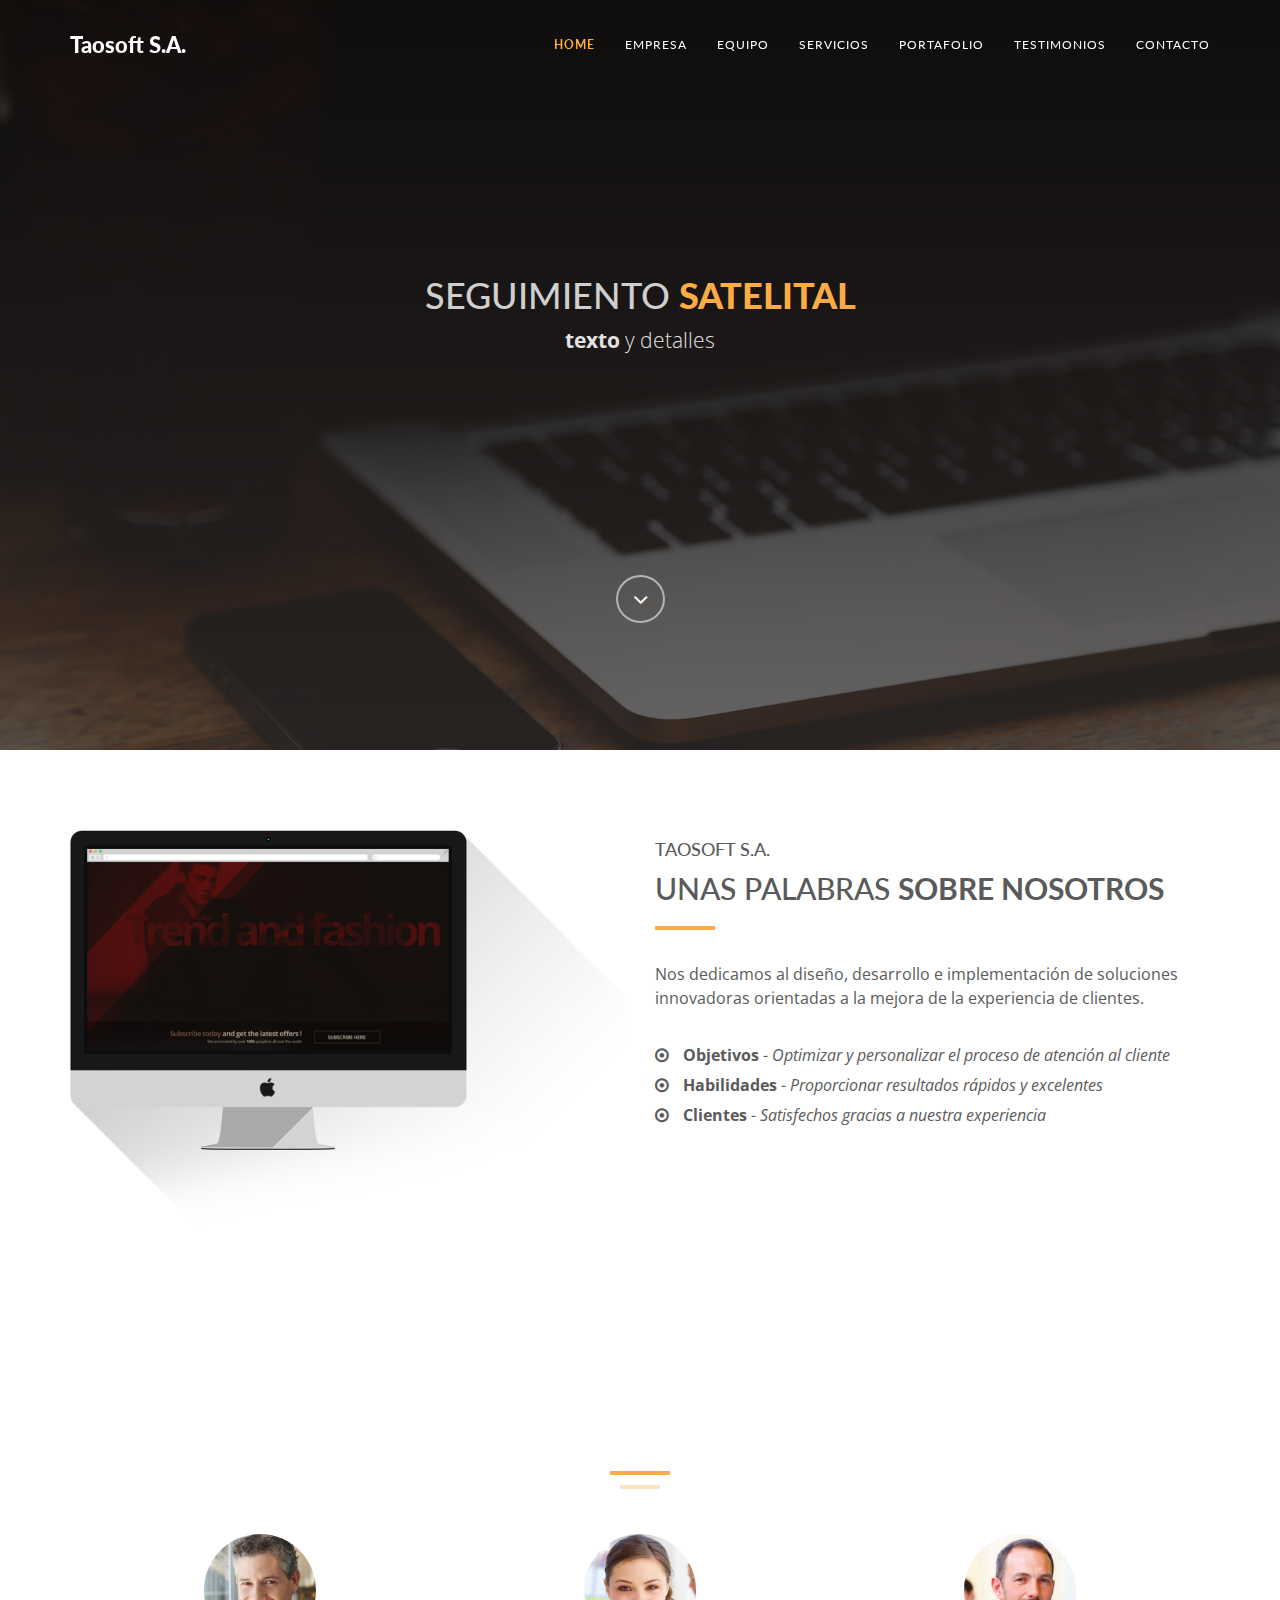
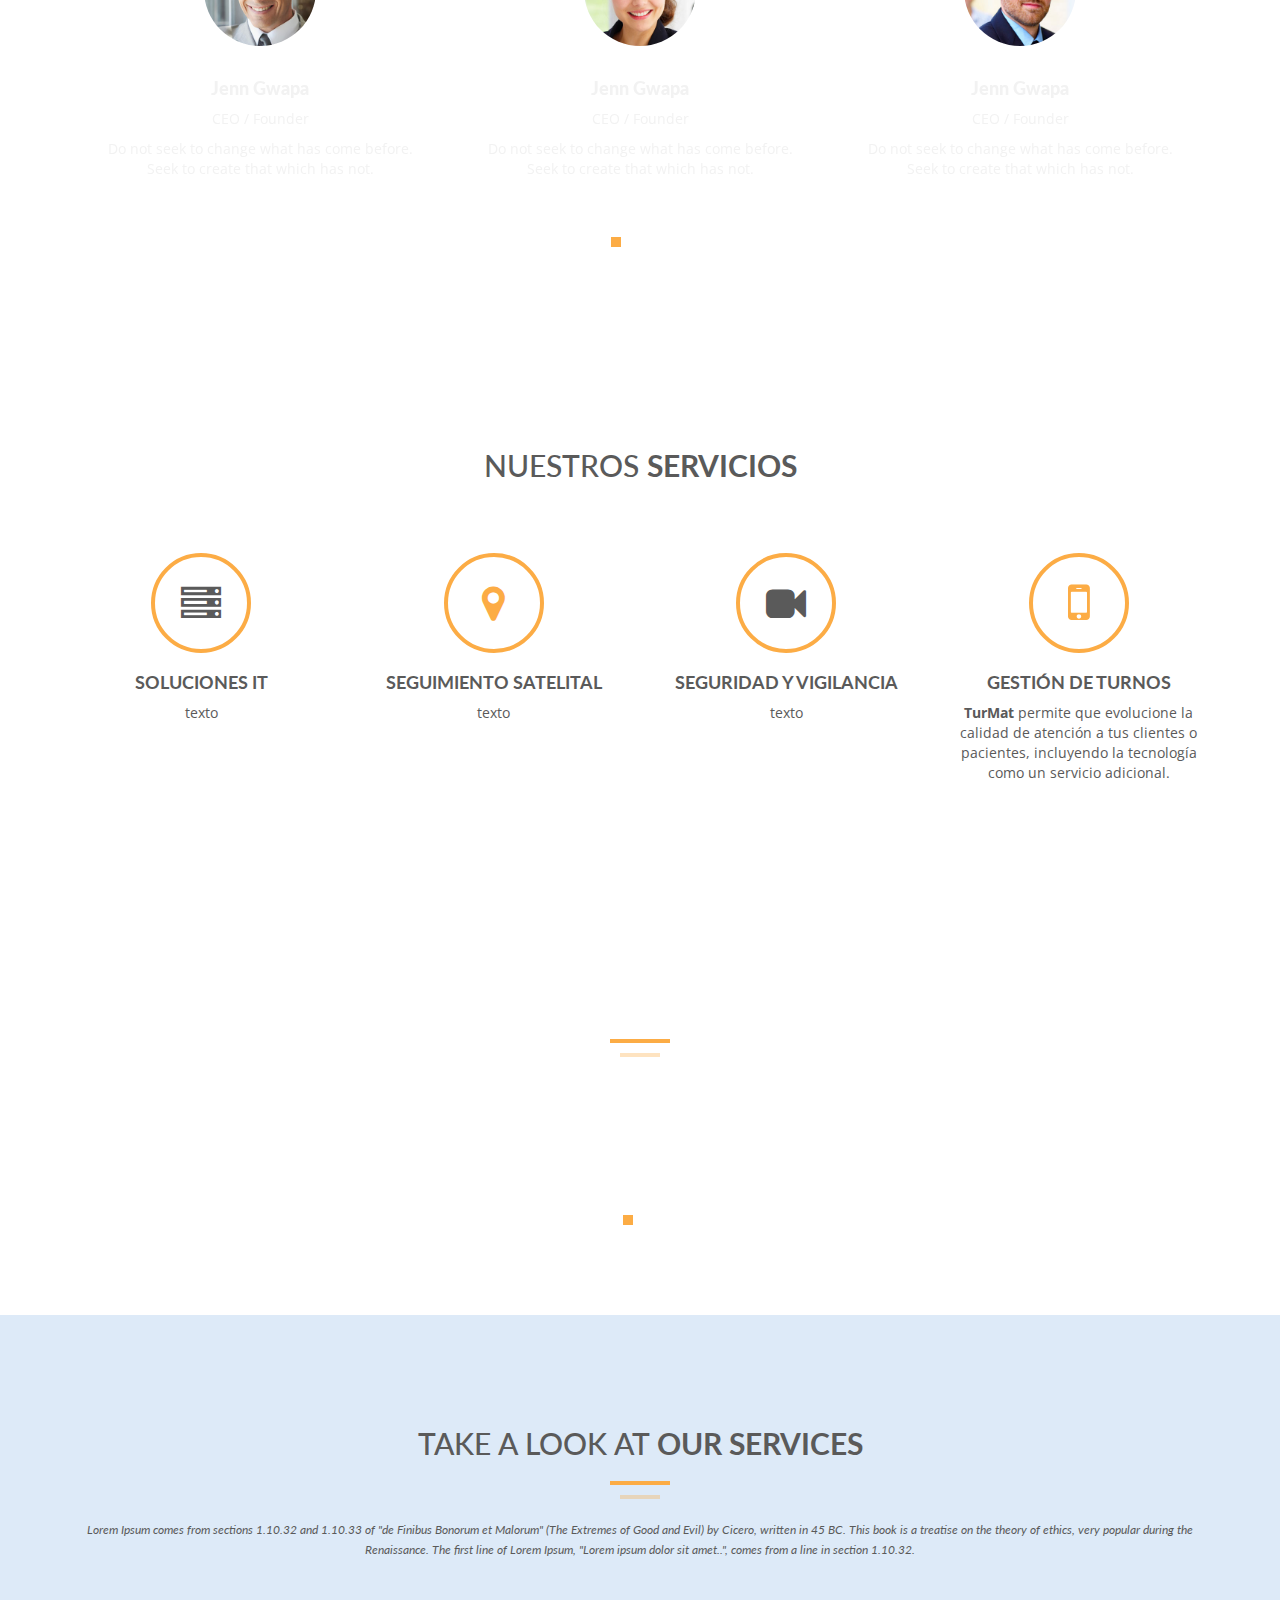
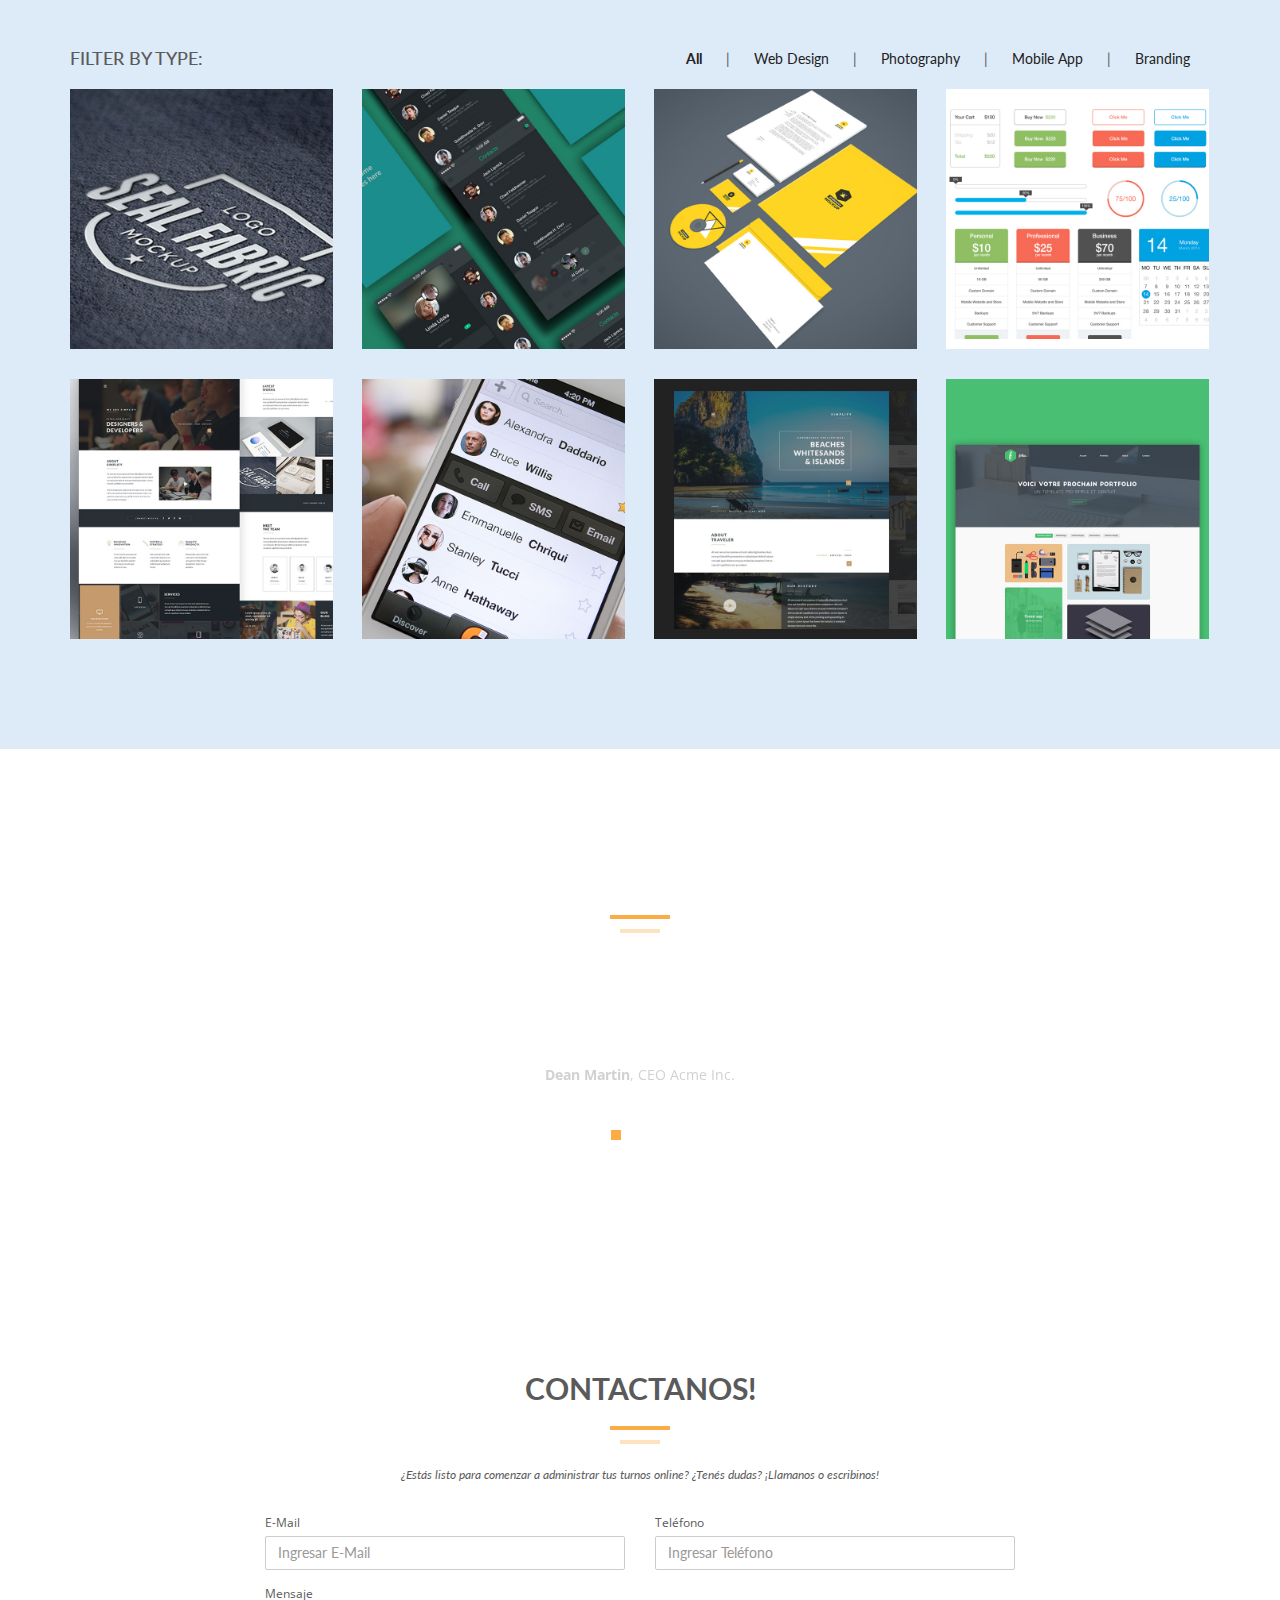
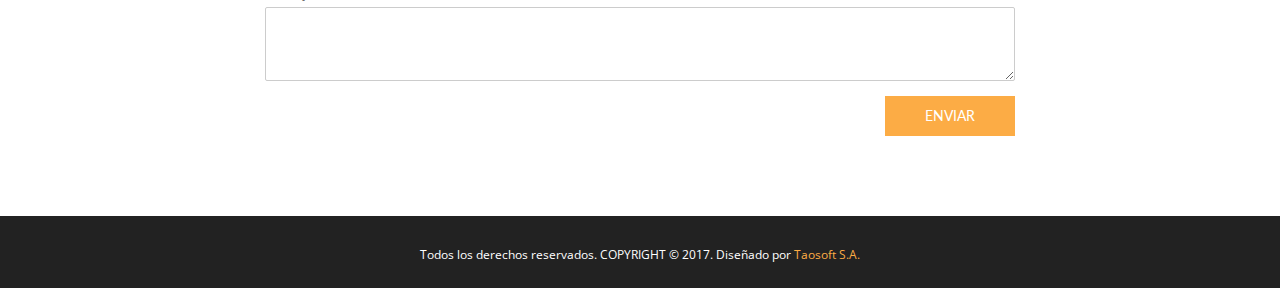
==== seguimiento-satelital/index.html @ 39e4cc6b "asignación de carpeta por página web" ====
<!DOCTYPE html>
<html lang="en">
  <head>
    <!-- Basic Page Needs
    ================================================== -->
    <meta charset="utf-8">
    <!--[if IE]><meta http-equiv="x-ua-compatible" content="IE=9" /><![endif]-->
    <meta name="viewport" content="width=device-width, initial-scale=1">
    <title>Taosoft S.A. - Informática para Pymes</title>
    <meta name="description" content="Spirit8 is a Digital agency one page template built based on bootstrap framework. This template is design by Robert Berki and coded by Jenn Pereira. It is simple, mobile responsive, perfect for portfolio and agency websites. Get this for free exclusively at ThemeForces.com">
    <meta name="keywords" content="bootstrap theme, portfolio template, digital agency, onepage, mobile responsive, spirit8, free website, free theme, themeforces themes, themeforces wordpress themes, themeforces bootstrap theme">
    <!--<meta name="author" content="ThemeForces.com">-->
    
    <!-- Favicons
    ================================================== -->
    <link rel="shortcut icon" href="img/taosoftLogo.ico" type="image/x-icon">
    <link rel="apple-touch-icon" href="img/apple-touch-icon.png">
    <link rel="apple-touch-icon" sizes="72x72" href="img/apple-touch-icon-72x72.png">
    <link rel="apple-touch-icon" sizes="114x114" href="img/apple-touch-icon-114x114.png">

    <!-- Bootstrap -->
    <link rel="stylesheet" type="text/css"  href="css/bootstrap.css">
    <link rel="stylesheet" type="text/css" href="fonts/font-awesome/css/font-awesome.css">

    <!-- Slider
    ================================================== -->
    <link href="css/owl.carousel.css" rel="stylesheet" media="screen">
    <link href="css/owl.theme.css" rel="stylesheet" media="screen">

    <!-- Stylesheet
    ================================================== -->
    <link rel="stylesheet" type="text/css"  href="css/style.css">
    <link rel="stylesheet" type="text/css" href="css/responsive.css">

    <link href='https://fonts.googleapis.com/css?family=Lato:100,300,400,700,900,100italic,300italic,400italic,700italic,900italic' rel='stylesheet' type='text/css'>
    <link href='https://fonts.googleapis.com/css?family=Open+Sans:300italic,400italic,600italic,700italic,800italic,700,300,600,800,400' rel='stylesheet' type='text/css'>

    <script type="text/javascript" src="js/modernizr.custom.js"></script>

    <!-- HTML5 shim and Respond.js for IE8 support of HTML5 elements and media queries -->
    <!-- WARNING: Respond.js doesn't work if you view the page via file:// -->
    <!--[if lt IE 9]>
      <script src="https://oss.maxcdn.com/html5shiv/3.7.2/html5shiv.min.js"></script>
      <script src="https://oss.maxcdn.com/respond/1.4.2/respond.min.js"></script>
    <![endif]-->
  </head>
  <body>
    <!-- Navigation
    ==========================================-->
    <nav id="tf-menu" class="navbar navbar-default navbar-fixed-top">
      <div class="container">
        <!-- Brand and toggle get grouped for better mobile display -->
        <div class="navbar-header">
          <button type="button" class="navbar-toggle collapsed" data-toggle="collapse" data-target="#bs-example-navbar-collapse-1">
            <span class="sr-only">Toggle navigation</span>
            <span class="icon-bar"></span>
            <span class="icon-bar"></span>
            <span class="icon-bar"></span>
          </button>
          <a class="navbar-brand" href="index.html">Taosoft S.A.</a>
        </div>

        <!-- Collect the nav links, forms, and other content for toggling -->
        <div class="collapse navbar-collapse" id="bs-example-navbar-collapse-1">
          <ul class="nav navbar-nav navbar-right">
            <li><a href="#tf-home" class="page-scroll">Home</a></li>
            <li><a href="#tf-about" class="page-scroll">Empresa</a></li>
            <li><a href="#tf-team" class="page-scroll">Equipo</a></li>
            <li><a href="#tf-services" class="page-scroll">Servicios</a></li>
            <li><a href="#tf-works" class="page-scroll">Portafolio</a></li>
            <li><a href="#tf-testimonials" class="page-scroll">Testimonios</a></li>
            <li><a href="#tf-contact" class="page-scroll">Contacto</a></li>
          </ul>
        </div><!-- /.navbar-collapse -->
      </div><!-- /.container-fluid -->
    </nav>

    <!-- Home Page
    ==========================================-->
    <div id="tf-home" class="text-center">
        <div class="overlay">
            <div class="content">
                <h1>Seguimiento <strong><span class="color">Satelital</span></strong></h1>
                <p class="lead"><strong>texto</strong> y detalles</p>
                <a href="#tf-about" class="fa fa-angle-down page-scroll"></a>
            </div>
        </div>
    </div>

    <!-- About Us Page
    ==========================================-->
    <div id="tf-about">
        <div class="container">
            <div class="row">
                <div class="col-md-6">
                    <img src="img/02.png" class="img-responsive">
                </div>
                <div class="col-md-6">
                    <div class="about-text">
                        <div class="section-title">
                            <h4>Taosoft S.A.</h4>
                            <h2>Unas palabras <strong>sobre nosotros</strong></h2>
                            <hr>
                            <div class="clearfix"></div>
                        </div>
                        <p class="intro">Nos dedicamos al diseño, desarrollo e implementación de soluciones innovadoras orientadas a la mejora de la experiencia de clientes.</p>
                        <ul class="about-list">
                            <li>
                                <span class="fa fa-dot-circle-o"></span>
                                <strong>Objetivos</strong> - <em>Optimizar y personalizar el proceso de atención al cliente</em>
                            </li>
                            <li>
                                <span class="fa fa-dot-circle-o"></span>
                                <strong>Habilidades</strong> - <em>Proporcionar resultados rápidos y excelentes</em>
                            </li>
                            <li>
                                <span class="fa fa-dot-circle-o"></span>
                                <strong>Clientes</strong> - <em>Satisfechos gracias a nuestra experiencia</em>
                            </li>
                        </ul>
                    </div>
                </div>
            </div>
        </div>
    </div>  

    <!-- Team Page
    ==========================================-->
    <div id="tf-team" class="text-center">
        <div class="overlay">
            <div class="container">
                <div class="section-title center">
                    <h2>Meet <strong>our team</strong></h2>
                    <div class="line">
                        <hr>
                    </div>
                </div>

                <div id="team" class="owl-carousel owl-theme row">
                    <div class="item">
                        <div class="thumbnail">
                            <img src="img/team/01.jpg" alt="..." class="img-circle team-img">
                            <div class="caption">
                                <h3>Jenn Gwapa</h3>
                                <p>CEO / Founder</p>
                                <p>Do not seek to change what has come before. Seek to create that which has not.</p>
                            </div>
                        </div>
                    </div>

                    <div class="item">
                        <div class="thumbnail">
                            <img src="img/team/02.jpg" alt="..." class="img-circle team-img">
                            <div class="caption">
                                <h3>Jenn Gwapa</h3>
                                <p>CEO / Founder</p>
                                <p>Do not seek to change what has come before. Seek to create that which has not.</p>
                            </div>
                        </div>
                    </div>

                    <div class="item">
                        <div class="thumbnail">
                            <img src="img/team/03.jpg" alt="..." class="img-circle team-img">
                            <div class="caption">
                                <h3>Jenn Gwapa</h3>
                                <p>CEO / Founder</p>
                                <p>Do not seek to change what has come before. Seek to create that which has not.</p>
                            </div>
                        </div>
                    </div>

                    <div class="item">
                        <div class="thumbnail">
                            <img src="img/team/04.jpg" alt="..." class="img-circle team-img">
                            <div class="caption">
                                <h3>Jenn Gwapa</h3>
                                <p>CEO / Founder</p>
                                <p>Do not seek to change what has come before. Seek to create that which has not.</p>
                            </div>
                        </div>
                    </div>

                    <div class="item">
                        <div class="thumbnail">
                            <img src="img/team/04.jpg" alt="..." class="img-circle team-img">
                            <div class="caption">
                                <h3>Jenn Gwapa</h3>
                                <p>CEO / Founder</p>
                                <p>Do not seek to change what has come before. Seek to create that which has not.</p>
                            </div>
                        </div>
                    </div>

                    <div class="item">
                        <div class="thumbnail">
                            <img src="img/team/01.jpg" alt="..." class="img-circle team-img">
                            <div class="caption">
                                <h3>Jenn Gwapa</h3>
                                <p>CEO / Founder</p>
                                <p>Do not seek to change what has come before. Seek to create that which has not.</p>
                            </div>
                        </div>
                    </div>

                    <div class="item">
                        <div class="thumbnail">
                            <img src="img/team/02.jpg" alt="..." class="img-circle team-img">
                            <div class="caption">
                                <h3>Jenn Gwapa</h3>
                                <p>CEO / Founder</p>
                                <p>Do not seek to change what has come before. Seek to create that which has not.</p>
                            </div>
                        </div>
                    </div>

                    <div class="item">
                        <div class="thumbnail">
                            <img src="img/team/03.jpg" alt="..." class="img-circle team-img">
                            <div class="caption">
                                <h3>Jenn Gwapa</h3>
                                <p>CEO / Founder</p>
                                <p>Do not seek to change what has come before. Seek to create that which has not.</p>
                            </div>
                        </div>
                    </div>
                </div>
                
            </div>
        </div>
    </div>

    <!-- Services Section
    ==========================================-->
    <div id="tf-services" class="text-center">
        <div class="container">
            <div class="section-title center">
                <h2>Nuestros <strong>servicios</strong></h2>
                <!--<div class="line">
                    <hr>
                </div>
                <div class="clearfix"></div>
                <small><em>texto</em></small>-->
            </div>
            <div class="space"></div>
            <div class="row">
                <div class="col-md-3 col-sm-6 service">
                    <i class="fa fa-server"></i>
                    <h4><strong>Soluciones IT</strong></h4>
                    <p>texto</p>
                </div>

                <div class="col-md-3 col-sm-6 service">
                    <a href="#"><i class="fa fa-map-marker" aria-hidden="true"></i></a>
                    <h4><strong>Seguimiento Satelital</strong></h4>
                    <p>texto</p>
                </div>

                <div class="col-md-3 col-sm-6 service">
                    <i class="fa fa-video-camera"></i>
                    <h4><strong>Seguridad y vigilancia</strong></h4>
                    <p>texto</p>
                </div>    

                <div class="col-md-3 col-sm-6 service">
                    <a href="#"><i class="fa fa-mobile"></i></a>
                    <h4><strong>Gestión de turnos</strong></h4>
                    <p><strong>TurMat </strong>permite que evolucione la calidad de atención a tus clientes o pacientes, incluyendo la tecnología como un servicio adicional.</p>
                </div>

            </div>
        </div>
    </div>

    <!-- Clients Section
    ==========================================-->
    <div id="tf-clients" class="text-center">
        <div class="overlay">
            <div class="container">

                <div class="section-title center">
                    <h2>Some of <strong>our Clients</strong></h2>
                    <div class="line">
                        <hr>
                    </div>
                </div>
                <div id="clients" class="owl-carousel owl-theme">
                    <div class="item">
                        <img src="img/client/01.png">
                    </div>
                    <div class="item">
                        <img src="img/client/02.png">
                    </div>
                    <div class="item">
                        <img src="img/client/03.png">
                    </div>
                    <div class="item">
                        <img src="img/client/04.png">
                    </div>
                    <div class="item">
                        <img src="img/client/05.png">
                    </div>
                    <div class="item">
                        <img src="img/client/06.png">
                    </div>
                    <div class="item">
                        <img src="img/client/07.png">
                    </div>
                </div>

            </div>
        </div>
    </div>

    <!-- Portfolio Section
    ==========================================-->
    <div id="tf-works">
        <div class="container"> <!-- Container -->
            <div class="section-title text-center center">
                <h2>Take a look at <strong>our services</strong></h2>
                <div class="line">
                    <hr>
                </div>
                <div class="clearfix"></div>
                <small><em>Lorem Ipsum comes from sections 1.10.32 and 1.10.33 of "de Finibus Bonorum et Malorum" (The Extremes of Good and Evil) by Cicero, written in 45 BC. This book is a treatise on the theory of ethics, very popular during the Renaissance. The first line of Lorem Ipsum, "Lorem ipsum dolor sit amet..", comes from a line in section 1.10.32.</em></small>
            </div>
            <div class="space"></div>

            <div class="categories">
                
                <ul class="cat">
                    <li class="pull-left"><h4>Filter by Type:</h4></li>
                    <li class="pull-right">
                        <ol class="type">
                            <li><a href="#" data-filter="*" class="active">All</a></li>
                            <li><a href="#" data-filter=".web">Web Design</a></li>
                            <li><a href="#" data-filter=".photography">Photography</a></li>
                            <li><a href="#" data-filter=".app" >Mobile App</a></li>
                            <li><a href="#" data-filter=".branding" >Branding</a></li>
                        </ol>
                    </li>
                </ul>
                <div class="clearfix"></div>
            </div>

            <div id="lightbox" class="row">

                <div class="col-sm-6 col-md-3 col-lg-3 branding">
                    <div class="portfolio-item">
                        <div class="hover-bg">
                            <a href="#">
                                <div class="hover-text">
                                    <h4>Logo Design</h4>
                                    <small>Branding</small>
                                    <div class="clearfix"></div>
                                    <i class="fa fa-plus"></i>
                                </div>
                                <img src="img/portfolio/01.jpg" class="img-responsive" alt="...">
                            </a>
                        </div>
                    </div>
                </div>

                <div class="col-sm-6 col-md-3 col-lg-3 photography app">
                    <div class="portfolio-item">
                        <div class="hover-bg">
                            <a href="#">
                                <div class="hover-text">
                                    <h4>Logo Design</h4>
                                    <small>Branding</small>
                                    <div class="clearfix"></div>
                                    <i class="fa fa-plus"></i>
                                </div>
                                <img src="img/portfolio/02.jpg" class="img-responsive" alt="...">
                            </a>
                        </div>
                    </div>
                </div>

                <div class="col-sm-6 col-md-3 col-lg-3 branding">
                    <div class="portfolio-item">
                        <div class="hover-bg">
                            <a href="#">
                                <div class="hover-text">
                                    <h4>Logo Design</h4>
                                    <small>Branding</small>
                                    <div class="clearfix"></div>
                                    <i class="fa fa-plus"></i>
                                </div>
                                <img src="img/portfolio/03.jpg" class="img-responsive" alt="...">
                            </a>
                        </div>
                    </div>
                </div>

                <div class="col-sm-6 col-md-3 col-lg-3 branding">
                    <div class="portfolio-item">
                        <div class="hover-bg">
                            <a href="#">
                                <div class="hover-text">
                                    <h4>Logo Design</h4>
                                    <small>Branding</small>
                                    <div class="clearfix"></div>
                                    <i class="fa fa-plus"></i>
                                </div>
                                <img src="img/portfolio/04.jpg" class="img-responsive" alt="...">
                            </a>
                        </div>
                    </div>
                </div>

                <div class="col-sm-6 col-md-3 col-lg-3 web">
                    <div class="portfolio-item">
                        <div class="hover-bg">
                            <a href="#">
                                <div class="hover-text">
                                    <h4>Logo Design</h4>
                                    <small>Branding</small>
                                    <div class="clearfix"></div>
                                    <i class="fa fa-plus"></i>
                                </div>
                                <img src="img/portfolio/05.jpg" class="img-responsive" alt="...">
                            </a>
                        </div>
                    </div>
                </div>

                <div class="col-sm-6 col-md-3 col-lg-3 app">
                    <div class="portfolio-item">
                        <div class="hover-bg">
                            <a href="#">
                                <div class="hover-text">
                                    <h4>Logo Design</h4>
                                    <small>Branding</small>
                                    <div class="clearfix"></div>
                                    <i class="fa fa-plus"></i>
                                </div>
                                <img src="img/portfolio/06.jpg" class="img-responsive" alt="...">
                            </a>
                        </div>
                    </div>
                </div>

                <div class="col-sm-6 col-md-3 col-lg-3 photography web">
                    <div class="portfolio-item">
                        <div class="hover-bg">
                            <a href="#">
                                <div class="hover-text">
                                    <h4>Logo Design</h4>
                                    <small>Branding</small>
                                    <div class="clearfix"></div>
                                    <i class="fa fa-plus"></i>
                                </div>
                                <img src="img/portfolio/07.jpg" class="img-responsive" alt="...">
                            </a>
                        </div>
                    </div>
                </div>

                <div class="col-sm-6 col-md-3 col-lg-3 web">
                    <div class="portfolio-item">
                        <div class="hover-bg">
                            <a href="#">
                                <div class="hover-text">
                                    <h4>Logo Design</h4>
                                    <small>Branding</small>
                                    <div class="clearfix"></div>
                                    <i class="fa fa-plus"></i>
                                </div>
                                <img src="img/portfolio/08.jpg" class="img-responsive" alt="...">
                            </a>
                        </div>
                    </div>
                </div>

            </div>
        </div>
    </div>

    <!-- Testimonials Section
    ==========================================-->
    <div id="tf-testimonials" class="text-center">
        <div class="overlay">
            <div class="container">
                <div class="section-title center">
                    <h2><strong>Our clients’</strong> testimonials</h2>
                    <div class="line">
                        <hr>
                    </div>
                </div>
                <div class="row">
                    <div class="col-md-8 col-md-offset-2">
                        <div id="testimonial" class="owl-carousel owl-theme">
                            <div class="item">
                                <h5>This book is a treatise on the theory of ethics, very popular during the Renaissance. The first line of Lorem Ipsum, "Lorem ipsum dolor sit amet..", comes from a line in section 1.10.32.</h5>
                                <p><strong>Dean Martin</strong>, CEO Acme Inc.</p>
                            </div>

                            <div class="item">
                                <h5>This book is a treatise on the theory of ethics, very popular during the Renaissance. The first line of Lorem Ipsum, "Lorem ipsum dolor sit amet..", comes from a line in section 1.10.32.</h5>
                                <p><strong>Dean Martin</strong>, CEO Acme Inc.</p>
                            </div>

                            <div class="item">
                                <h5>This book is a treatise on the theory of ethics, very popular during the Renaissance. The first line of Lorem Ipsum, "Lorem ipsum dolor sit amet..", comes from a line in section 1.10.32.</h5>
                                <p><strong>Dean Martin</strong>, CEO Acme Inc.</p>
                            </div>
                        </div>
                    </div>
                </div>
            </div>
        </div>
    </div>

    <!-- Contact Section
    ==========================================-->
    <div id="tf-contact" class="text-center">
        <div class="container">

            <div class="row">
                <div class="col-md-8 col-md-offset-2">

                    <div class="section-title center">
                        <h2><strong>Contactanos!</strong></h2>
                        <div class="line">
                            <hr>
                        </div>
                        <div class="clearfix"></div>
                        <small><em>¿Estás listo para comenzar a administrar tus turnos online? ¿Tenés dudas?
¡Llamanos o escribinos!</em></small>            
                    </div>

                    <form>
                        <div class="row">
                            <div class="col-md-6">
                                <div class="form-group">
                                    <label for="exampleInputEmail1">E-Mail</label>
                                    <input type="email" class="form-control" id="exampleInputEmail1" placeholder="Ingresar E-Mail">
                                </div>
                            </div>
                            <div class="col-md-6">
                                <div class="form-group">
                                    <label for="exampleInputPassword1">Teléfono</label>
                                    <input type="telephone" class="form-control" id="exampleInputPassword1" placeholder="Ingresar Teléfono">
                                </div>
                            </div>
                        </div>
                        <div class="form-group">
                            <label for="exampleInputEmail1">Mensaje</label>
                            <textarea class="form-control" rows="3"></textarea>
                        </div>
                        
                        <button type="submit" class="btn tf-btn btn-default">Enviar</button>
                    </form>

                </div>
            </div>

        </div>
    </div>

    <nav id="footer">
        <div class="container">
            <!--<div class="pull-center fnav">-->
                <p>Todos los derechos reservados. COPYRIGHT © 2017. Diseñado por <a href="https://taosoftsa.github.io">Taosoft S.A.</a>
            <!--</div>-->
            <!--<div class="pull-right fnav">
                <ul class="footer-social">
                    <li><a href="#"><i class="fa fa-facebook"></i></a></li>
                    <li><a href="#"><i class="fa fa-dribbble"></i></a></li>
                    <li><a href="#"><i class="fa fa-google-plus"></i></a></li>
                    <li><a href="#"><i class="fa fa-twitter"></i></a></li>-->
                <!--</ul>
            </div>-->
        </div>
    </nav>


    <!-- jQuery (necessary for Bootstrap's JavaScript plugins) -->
    <script src="https://ajax.googleapis.com/ajax/libs/jquery/1.11.1/jquery.min.js"></script>
    <script type="text/javascript" src="js/jquery.1.11.1.js"></script>
    <!-- Include all compiled plugins (below), or include individual files as needed -->
    <script type="text/javascript" src="js/bootstrap.js"></script>
    <script type="text/javascript" src="js/SmoothScroll.js"></script>
    <script type="text/javascript" src="js/jquery.isotope.js"></script>

    <script src="js/owl.carousel.js"></script>

    <!-- Javascripts
    ================================================== -->
    <script type="text/javascript" src="js/main.js"></script>

  </body>
</html>
---- seguimiento-satelital/css/style.css ----
@import url(https://fonts.googleapis.com/css?family=Lato:100,300,400,700,900,100italic,300italic,400italic,700italic,900italic);
@import url(https://fonts.googleapis.com/css?family=Open+Sans:300italic,400italic,600italic,700italic,800italic,700,300,600,800,400);

body, html{
	font-family: 'Lato', sans-serif;
	text-rendering: optimizeLegibility !important;
	-webkit-font-smoothing: antialiased !important;
	color: #5a5a5a;
}

h1{
	text-transform: uppercase;
}
h1 strong{
	font-weight: 900;
}
h2{
	text-transform: uppercase;
	line-height: 20px;
	margin:  0;
}
h3{
font-size: 18px;
font-weight: 900;
}
h4{
	text-transform: uppercase;
}
h5{
	text-transform: uppercase;
	font-weight: 700;
	line-height: 20px;
}
p{
	font-family: 'Open Sans', sans-serif;
}
p.intro{
	font-size: 16px;
	margin: 12px 0 0;
	line-height: 24px;
	font-family: 'Open Sans', sans-serif;
}
a{ color: #FCAC45;}
a:hover,
a:focus{
	text-decoration: none;
	color: #FCAC45;
}

.section-title hr{
	border-color: #fcac45;
	border-width: 4px;
	width: 60px;
	float: left;
	clear: both;
}
.clearfix:after {
     visibility: hidden;
     display: block;
     font-size: 0;
     content: " ";
     clear: both;
     height: 0;
     }
.clearfix { display: inline-block; }
* html .clearfix { height: 1%; }
.clearfix { display: block; }
ul, ol{
	padding: 0;
	webkit-padding: 0;
	moz-padding: 0;
}
/* Navigation */
#tf-menu {
	padding: 20px;
	transition: all 0.8s;
}
#tf-menu.navbar-default {
	background-color: rgba(248, 248, 248, 0);
	border-color: rgba(231, 231, 231, 0);
}
#tf-menu a.navbar-brand {
/*text-transform: uppercase;*/
font-size: 22px;
color: #fff;
font-weight: 900;
}

#tf-menu.navbar-default .navbar-nav > li > a {
	text-transform: uppercase;
	color: #FFF;
	font-size: 12px;
	letter-spacing: 1px;
}
.on {
	background-color: #222222 !important;
	padding: 0 !important;
}
.navbar-default .navbar-nav > .active > a, 
.navbar-default .navbar-nav > .active > a:hover, 
.navbar-default .navbar-nav > .active > a:focus {
	color: #FCAC45 !important;
	background-color: transparent;
	font-weight: 700;
}

.navbar-toggle {
	border-radius: 0;
	}
.navbar-default .navbar-toggle:hover, 
.navbar-default .navbar-toggle:focus {
	background-color: #FCAC45;
	border-color: #FCAC45;
	}
.navbar-default .navbar-toggle:hover>.icon-bar {
	background-color: #FFF;
	}
/* Home Style */
#tf-home{
	background: url(../img/01.jpg);
	background-size: cover;
	background-position: center;
	background-attachment: fixed;
	background-repeat: no-repeat;
	color: #cfcfcf;
}

#tf-home .overlay{
	background: -moz-linear-gradient(top,  rgba(0,0,0,0.8) 0%, rgba(0,0,0,0.73) 17%, rgba(0,0,0,0.66) 35%, rgba(0,0,0,0.55) 62%, rgba(0,0,0,0.4) 100%); /* FF3.6+ */
	background: -webkit-gradient(linear, left top, left bottom, color-stop(0%,rgba(0,0,0,0.8)), color-stop(17%,rgba(0,0,0,0.73)), color-stop(35%,rgba(0,0,0,0.66)), color-stop(62%,rgba(0,0,0,0.55)), color-stop(100%,rgba(0,0,0,0.4))); /* Chrome,Safari4+ */
	background: -webkit-linear-gradient(top,  rgba(0,0,0,0.8) 0%,rgba(0,0,0,0.73) 17%,rgba(0,0,0,0.66) 35%,rgba(0,0,0,0.55) 62%,rgba(0,0,0,0.4) 100%); /* Chrome10+,Safari5.1+ */
	background: -o-linear-gradient(top,  rgba(0,0,0,0.8) 0%,rgba(0,0,0,0.73) 17%,rgba(0,0,0,0.66) 35%,rgba(0,0,0,0.55) 62%,rgba(0,0,0,0.4) 100%); /* Opera 11.10+ */
	background: -ms-linear-gradient(top,  rgba(0,0,0,0.8) 0%,rgba(0,0,0,0.73) 17%,rgba(0,0,0,0.66) 35%,rgba(0,0,0,0.55) 62%,rgba(0,0,0,0.4) 100%); /* IE10+ */
	background: linear-gradient(to bottom,  rgba(0,0,0,0.8) 0%,rgba(0,0,0,0.73) 17%,rgba(0,0,0,0.66) 35%,rgba(0,0,0,0.55) 62%,rgba(0,0,0,0.4) 100%); /* W3C */
	filter: progid:DXImageTransform.Microsoft.gradient( startColorstr='#cc000000', endColorstr='#66000000',GradientType=0 ); /* IE6-9 */
	height: 750px;
	background-attachment: fixed;
}
#tf-home p.lead{
	color: #e3e3e3;
}

.content{
	position: relative;
	padding: 20% 0 0;
}

.color{
	color: #fcac45;
}

a.fa.fa-angle-down {
	padding: 10px 15px;
	color: #fff;
	border: 2px solid #b4b4b4;
	border-radius: 50%;
	font-size: 24px;
	margin-top: 200px;
	transition: all 0.5s;
}
a.fa.fa-angle-down:hover{
	background: #fcac45;
	color: #ffffff;
	border: 2px solid #fcac45;
}
/* About Section */
#tf-about{
	padding: 80px 0;
}
ul.about-list{ margin: 30px 0 0 ;}
ul.about-list li{
	display: block;
	font-size: 16px;
	line-height: 30px;
	font-family: 'Open Sans', sans-serif;
}
ul.about-list li span{ 
	margin-right: 10px;
}

/* Team Section */
#tf-team{
	background: url(../img/03.jpg);
	background-size: cover;
	background-position: center;
	background-attachment: fixed;
	background-repeat: no-repeat;
	color: #ffffff;
}
#tf-team .overlay{
	background: -moz-linear-gradient(top,  rgba(0,0,0,0.8) 0%, rgba(0,0,0,0.73) 17%, rgba(0,0,0,0.66) 35%, rgba(0,0,0,0.55) 62%, rgba(0,0,0,0.4) 100%); /* FF3.6+ */
	background: -webkit-gradient(linear, left top, left bottom, color-stop(0%,rgba(0,0,0,0.8)), color-stop(17%,rgba(0,0,0,0.73)), color-stop(35%,rgba(0,0,0,0.66)), color-stop(62%,rgba(0,0,0,0.55)), color-stop(100%,rgba(0,0,0,0.4))); /* Chrome,Safari4+ */
	background: -webkit-linear-gradient(top,  rgba(0,0,0,0.8) 0%,rgba(0,0,0,0.73) 17%,rgba(0,0,0,0.66) 35%,rgba(0,0,0,0.55) 62%,rgba(0,0,0,0.4) 100%); /* Chrome10+,Safari5.1+ */
	background: -o-linear-gradient(top,  rgba(0,0,0,0.8) 0%,rgba(0,0,0,0.73) 17%,rgba(0,0,0,0.66) 35%,rgba(0,0,0,0.55) 62%,rgba(0,0,0,0.4) 100%); /* Opera 11.10+ */
	background: -ms-linear-gradient(top,  rgba(0,0,0,0.8) 0%,rgba(0,0,0,0.73) 17%,rgba(0,0,0,0.66) 35%,rgba(0,0,0,0.55) 62%,rgba(0,0,0,0.4) 100%); /* IE10+ */
	background: linear-gradient(to bottom,  rgba(0,0,0,0.8) 0%,rgba(0,0,0,0.73) 17%,rgba(0,0,0,0.66) 35%,rgba(0,0,0,0.55) 62%,rgba(0,0,0,0.4) 100%); /* W3C */
	filter: progid:DXImageTransform.Microsoft.gradient( startColorstr='#cc000000', endColorstr='#66000000',GradientType=0 ); /* IE6-9 */
	height: auto;
	background-attachment: fixed;
	padding: 80px 0;
}
.section-title.center{
	padding: 30px 0;
}
.section-title h2{line-height: normal;},
.section-title.center h2{
	font-weight: 300;
}
.section-title.center h4{
	line-height: 24px;
}
.section-title.center .line{
	border-top: 4px solid #fcac45;
	height: 10px;
	width: 60px;
	text-align: center;
	margin: 0 auto;
	margin-top: 20px;
}

.section-title.center hr {
	border-top: 4px solid rgba(252, 172, 69, 0.34);
	width: 40px;
	text-align: center;
	margin-top: 10px;
	position: relative;
	left: 17%;
}
#team{ margin: 0 auto}
#team .item{
    padding: 0;
    margin: 15px;
    color: #FFF;
    text-align: center;
}

img.img-circle.team-img {
	width: 120px;
	height: 120px;
	border: 4px solid transparent;
	transition: all 0.5s;
}
#tf-team .item .thumbnail:hover>img.img-circle.team-img{
	border: 4px solid #FCAC45;
}
#tf-team .thumbnail {
	background: transparent;
	border: 0;
}

#tf-team .thumbnail .caption {
	padding: 9px;
	color: #F2F2F2;
}

.owl-theme .owl-controls .owl-page span {
	display: block;
	width: 10px;
	height: 10px;
	margin: 5px 7px;
	filter: Alpha(Opacity=1);
	opacity: 1;
	-webkit-border-radius: 0;
	-moz-border-radius: 20px;
	border-radius: 0;
	background: #FFFFFF;
	transition: all 0.5s;
}

.owl-theme .owl-controls .owl-page.active span, 
.owl-theme .owl-controls.clickable .owl-page:hover span {
	filter: Alpha(Opacity=100);
	opacity: 1;
	background: #FCAC45;
}
.owl-theme .owl-controls .owl-page.active span{
	background: #FCAC45;
}

/* Services Section */
#tf-services{
	padding: 80px 0;
}

.space{
	margin-top: 40px;
}

#tf-services i.fa {
	font-size: 40px;
	border: 4px solid #FCAC45;
	width: 100px;
	height: 100px;
	padding: 27px 25px;
	margin-bottom: 10px;
	border-radius: 50%;
	transition: all 0.5s;
}

#tf-services i.fa.fa-mobile{
	font-size: 50px;
	padding: 20px 25px;
}

#tf-services .service:hover>i.fa{
	background: #FCAC45;
	color: #ffffff;
}

/* Clients Section */
#tf-clients{
	background: url(../img/04.jpg);
	background-size: cover;
	background-position: center;
	background-attachment: fixed;
	background-repeat: no-repeat;
	color: #ffffff;
}

#tf-clients .overlay{
	background: -moz-linear-gradient(top,  rgba(0,0,0,0.8) 0%, rgba(0,0,0,0.73) 17%, rgba(0,0,0,0.66) 35%, rgba(0,0,0,0.55) 62%, rgba(0,0,0,0.4) 100%); /* FF3.6+ */
	background: -webkit-gradient(linear, left top, left bottom, color-stop(0%,rgba(0,0,0,0.8)), color-stop(17%,rgba(0,0,0,0.73)), color-stop(35%,rgba(0,0,0,0.66)), color-stop(62%,rgba(0,0,0,0.55)), color-stop(100%,rgba(0,0,0,0.4))); /* Chrome,Safari4+ */
	background: -webkit-linear-gradient(top,  rgba(0,0,0,0.8) 0%,rgba(0,0,0,0.73) 17%,rgba(0,0,0,0.66) 35%,rgba(0,0,0,0.55) 62%,rgba(0,0,0,0.4) 100%); /* Chrome10+,Safari5.1+ */
	background: -o-linear-gradient(top,  rgba(0,0,0,0.8) 0%,rgba(0,0,0,0.73) 17%,rgba(0,0,0,0.66) 35%,rgba(0,0,0,0.55) 62%,rgba(0,0,0,0.4) 100%); /* Opera 11.10+ */
	background: -ms-linear-gradient(top,  rgba(0,0,0,0.8) 0%,rgba(0,0,0,0.73) 17%,rgba(0,0,0,0.66) 35%,rgba(0,0,0,0.55) 62%,rgba(0,0,0,0.4) 100%); /* IE10+ */
	background: linear-gradient(to bottom,  rgba(0,0,0,0.8) 0%,rgba(0,0,0,0.73) 17%,rgba(0,0,0,0.66) 35%,rgba(0,0,0,0.55) 62%,rgba(0,0,0,0.4) 100%); /* W3C */
	filter: progid:DXImageTransform.Microsoft.gradient( startColorstr='#cc000000', endColorstr='#66000000',GradientType=0 ); /* IE6-9 */
	padding: 80px 0;
	background-attachment: fixed;
}

#clients .item{
    padding: 0;
    margin: 35px;
    color: #FFF;
    text-align: center;
}
/* Gallery Section 
==============================*/
#tf-works{
	padding: 80px 0;/*se agrego color celeste a hardware de turmat*/
	background-color: #DDEAF8; 
}
.categories{ 
	padding: 10px 0;
}
ul.cat li{
	display: inline-block;
}
#tf-works li.pull-right {
	margin-top: 10px;
}
ol.type li{
	display: inline-block;
	margin-left: 20px;
}
ol.type li:after{
	content: ' | ';
	margin-left: 20px;
}
ol.type li:last-child:after { content: ''; }
ol.type li a{ color: #222222}
ol.type li a.active { font-weight: 700; }
.isotope-item { z-index: 2 }
.isotope-hidden.isotope-item { z-index: 1 }
.isotope,
.isotope .isotope-item {
    /* change duration value to whatever you like */
    -webkit-transition-duration: 0.8s;
    -moz-transition-duration: 0.8s;
    transition-duration: 0.8s;
}
.isotope-item {
    margin-right: -1px;
    -webkit-backface-visibility: hidden;
    backface-visibility: hidden;
}
.isotope {
    -webkit-backface-visibility: hidden;
    backface-visibility: hidden;
    -webkit-transition-property: height, width;
    -moz-transition-property: height, width;
    transition-property: height, width;
}
.isotope .isotope-item {
    -webkit-backface-visibility: hidden;
    backface-visibility: hidden;
    -webkit-transition-property: -webkit-transform, opacity;
    -moz-transition-property: -moz-transform, opacity;
    transition-property: transform, opacity;
}
.portfolio-item{
	margin-bottom: 30px;
}
.portfolio-item .hover-bg{
	height: 260px;
	overflow: hidden;
	position: relative;
}

.hover-bg .hover-text {
	position: absolute;
	text-align: center;
	margin: 0 auto;
	color: #ffffff;
	background: rgba(0, 0, 0, 0.66);
	padding: 25% 0;
	height: 100%;
	width: 100%;
	opacity: 0;
    transition: all 0.5s;
}
.hover-bg .hover-text>h4{
	opacity: 0;
	-webkit-transform: translateY(100%);
            transform: translateY(100%);
            transition: all 0.3s;
}
.hover-bg:hover .hover-text>h4{
	opacity: 1;
    -webkit-backface-visibility:hidden;
    -webkit-transform: translateY(0);
            transform: translateY(0);
}
.hover-bg .hover-text>i{
	opacity: 0;
	-webkit-transform: translateY(0);
            transform: translateY(0);
            transition: all 0.3s;
}
.hover-bg:hover .hover-text>i{
	opacity: 1;
    -webkit-backface-visibility:hidden;
   -webkit-transform: translateY(100%);
            transform: translateY(100%);
}
.hover-bg:hover .hover-text{
	opacity: 1;
}
#tf-works i.fa {
	height: 30px;
	width: 30px;
	border: 1px solid #FCAC45;
	font-size: 20px;
	padding: 5px;
	border-radius: 50%;
	color: #FCAC45;
}
/* Testimonials Section */
#tf-testimonials{
	background: url(../img/04.jpg);
	background-size: cover;
	background-position: center;
	background-attachment: fixed;
	background-repeat: no-repeat;
	color: #ffffff;
}

#tf-testimonials .overlay{
	background: -moz-linear-gradient(top,  rgba(0,0,0,0.8) 0%, rgba(0,0,0,0.73) 17%, rgba(0,0,0,0.66) 35%, rgba(0,0,0,0.55) 62%, rgba(0,0,0,0.4) 100%); /* FF3.6+ */
	background: -webkit-gradient(linear, left top, left bottom, color-stop(0%,rgba(0,0,0,0.8)), color-stop(17%,rgba(0,0,0,0.73)), color-stop(35%,rgba(0,0,0,0.66)), color-stop(62%,rgba(0,0,0,0.55)), color-stop(100%,rgba(0,0,0,0.4))); /* Chrome,Safari4+ */
	background: -webkit-linear-gradient(top,  rgba(0,0,0,0.8) 0%,rgba(0,0,0,0.73) 17%,rgba(0,0,0,0.66) 35%,rgba(0,0,0,0.55) 62%,rgba(0,0,0,0.4) 100%); /* Chrome10+,Safari5.1+ */
	background: -o-linear-gradient(top,  rgba(0,0,0,0.8) 0%,rgba(0,0,0,0.73) 17%,rgba(0,0,0,0.66) 35%,rgba(0,0,0,0.55) 62%,rgba(0,0,0,0.4) 100%); /* Opera 11.10+ */
	background: -ms-linear-gradient(top,  rgba(0,0,0,0.8) 0%,rgba(0,0,0,0.73) 17%,rgba(0,0,0,0.66) 35%,rgba(0,0,0,0.55) 62%,rgba(0,0,0,0.4) 100%); /* IE10+ */
	background: linear-gradient(to bottom,  rgba(0,0,0,0.8) 0%,rgba(0,0,0,0.73) 17%,rgba(0,0,0,0.66) 35%,rgba(0,0,0,0.55) 62%,rgba(0,0,0,0.4) 100%); /* W3C */
	filter: progid:DXImageTransform.Microsoft.gradient( startColorstr='#cc000000', endColorstr='#66000000',GradientType=0 ); /* IE6-9 */
	padding: 80px 0;
	background-attachment: fixed;
}
#testimonial {
	padding: 30px 0;
}
#testimonial .item{
    display: block;
    width: 100%;
    height: auto;
}

#testimonial .item p {
	font-weight: 400;
	margin: 30px 0;
	color: #d1d1d1;
}
/* Contact Section */
#tf-contact{
	padding: 80px 0;
}

label {
	float: left;
	font-size: 12px;
	font-weight: 400;
	font-family: 'Open Sans', sans-serif;
}
#tf-contact .form-control {
	display: block;
	width: 100%;
	padding: 6px 12px;
	font-size: 14px;
	line-height: 1.42857143;
	color: #555;
	background-color: #fff;
	background-image: none;
	border: 1px solid #ccc;
	border-radius: 2px;
	-webkit-box-shadow: none;
	box-shadow: none;
	-webkit-transition: none;
	-o-transition: none;
	transition: none;
}

#tf-contact .form-control:focus {
	border-color: inherit;
	outline: 0;
	-webkit-box-shadow: transparent;
	box-shadow: transparent;
}

button.btn.tf-btn.btn-default {
	float: right;
	background: #FCAC45;
	border: 0;
	border-radius: 0;
	padding: 10px 40px;
	color: #ffffff;
	text-transform: uppercase;
}

.btn:active, .btn.active {
	background-image: none;
	outline: 0;
	-webkit-box-shadow: none;
	box-shadow: none;
}

.btn:focus, 
.btn:active:focus, 
.btn.active:focus, 
.btn.focus, 
.btn:active.focus, 
.btn.active.focus {
	outline: thin dotted;
	outline: none;
	outline-offset: none;
}
/* Footer */
nav#footer{
	background: #222222;
	color: #ffffff;
	padding: 20px 0 15px 0;
	text-align:center; /*agregado para que se alinee en el medio*/
}
nav#footer .fnav{ vertical-align: middle;}
ul.footer-social li{
	display: inline-block;
	margin-right: 10px;
}
nav#footer p{
	font-size: 12px;
	margin-top: 10px;
}
#footer i.fa {
	height: 30px;
	width: 30px;
	border: 2px solid #8c8c8c;
	font-size: 20px;
	padding: 4px 5px;
	border-radius: 50%;
	color: #8c8c8c;
	transition: all 0.5s;
}
#footer i.fa:hover{
	background: #FCAC45;
	border-color: #FCAC45;
	color: #ffffff;
---- seguimiento-satelital/css/responsive.css ----
@media (max-width: 768px){
  .content {
	padding: 40% 0 0;
	}
}

@media (max-width: 603px){
#tf-menu.navbar-default {
	background-color: rgba(0, 0, 0, 0.79);
	}
#tf-works li.pull-right, #tf-works li.pull-left {
    margin-top: 10px;
    float: none !important;
    text-align: center;
    display: block;
}
label{
    float: none !important
}
.pull-left.fnav,
.pull-right.fnav {
    float: none !important;
    text-align: center;
}

.hover-bg .hover-text {
    padding: 12% 10%;
}
}
@media (max-width: 360px){
.hover-bg .hover-text {
    padding: 22% 10%;
}
}
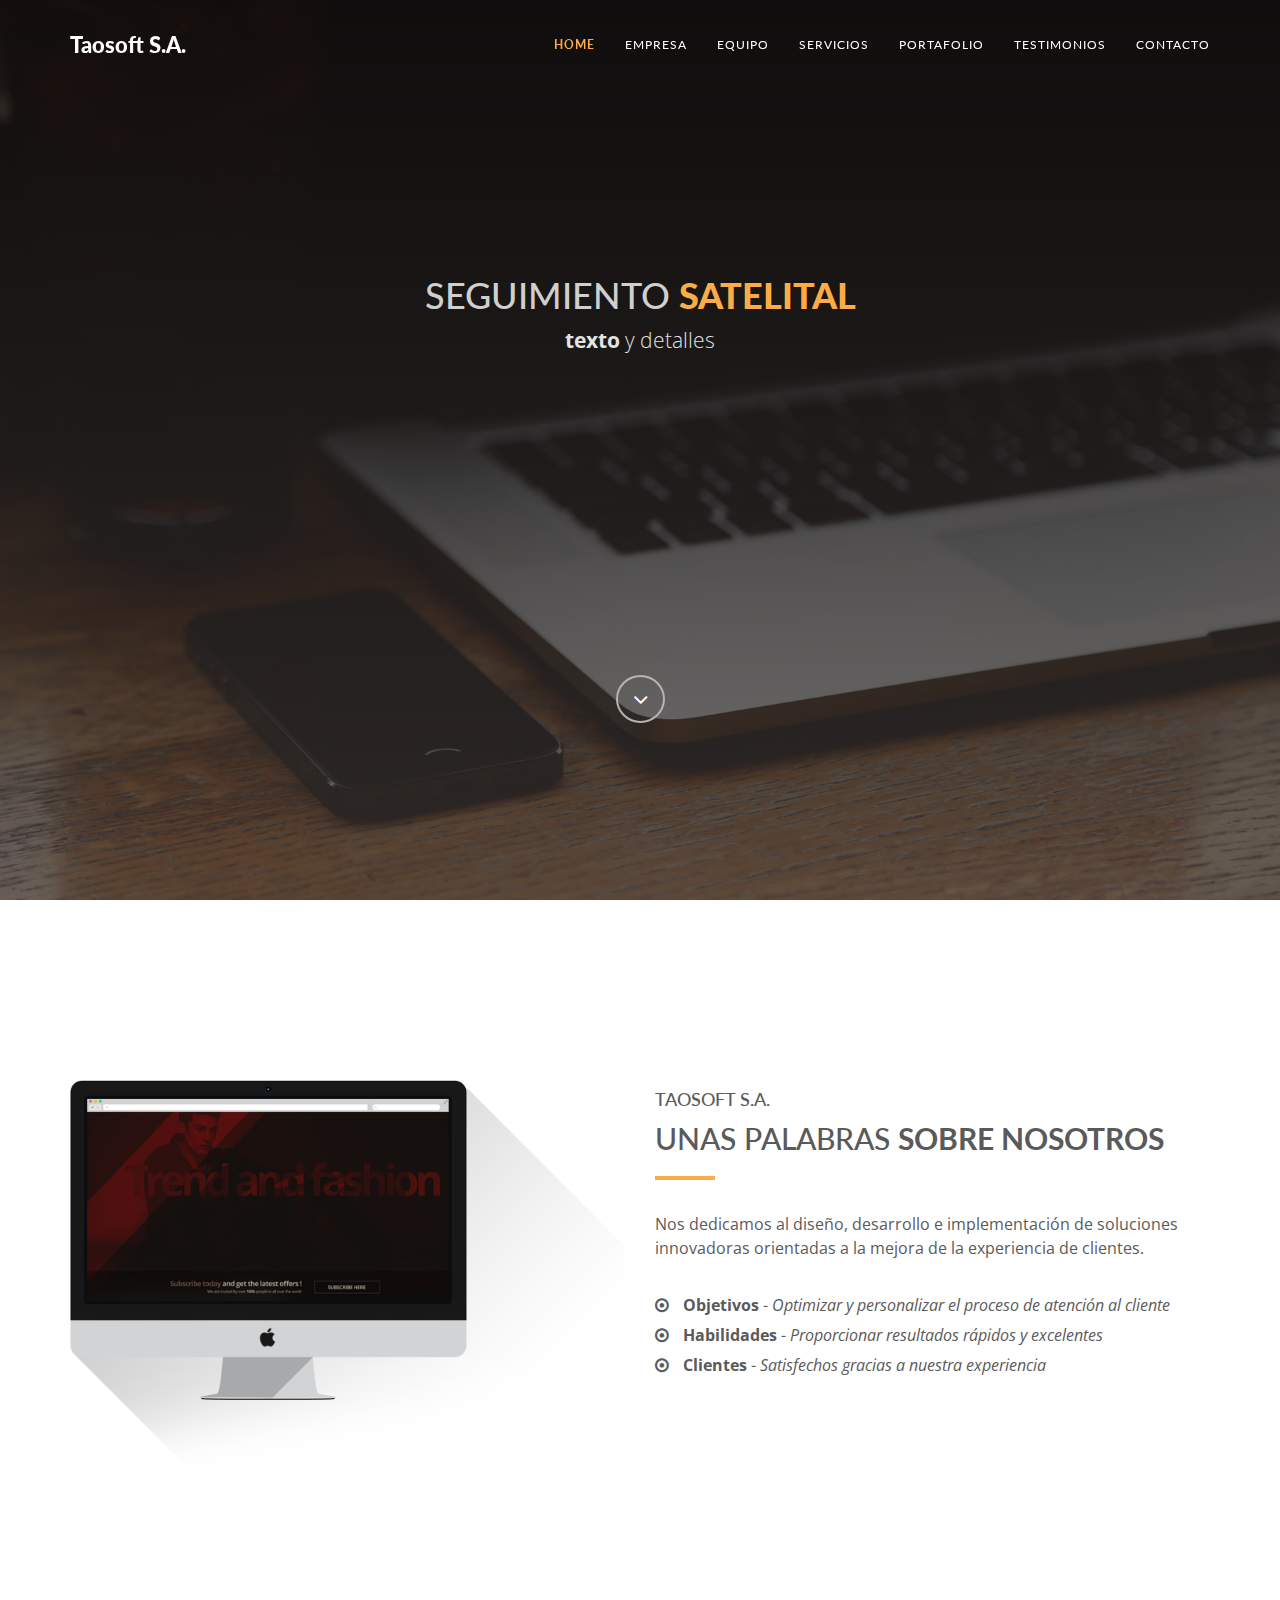
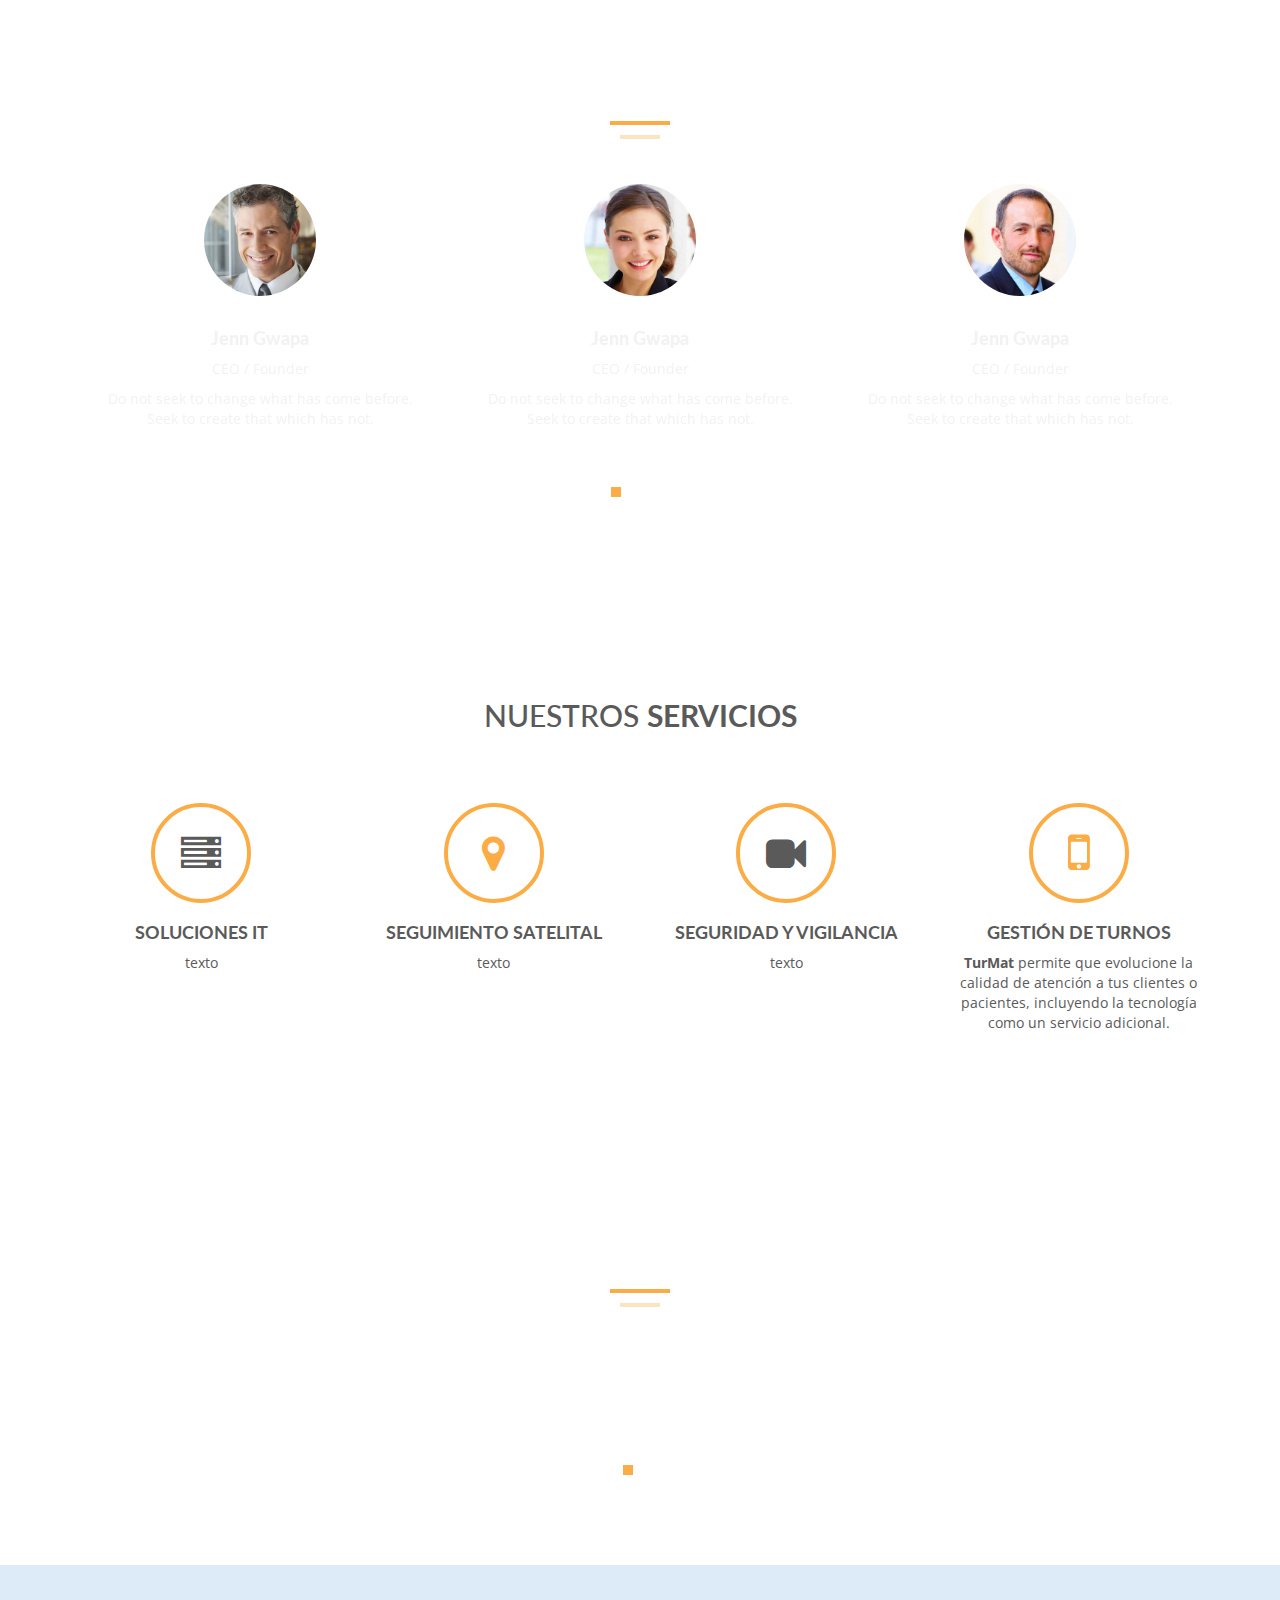
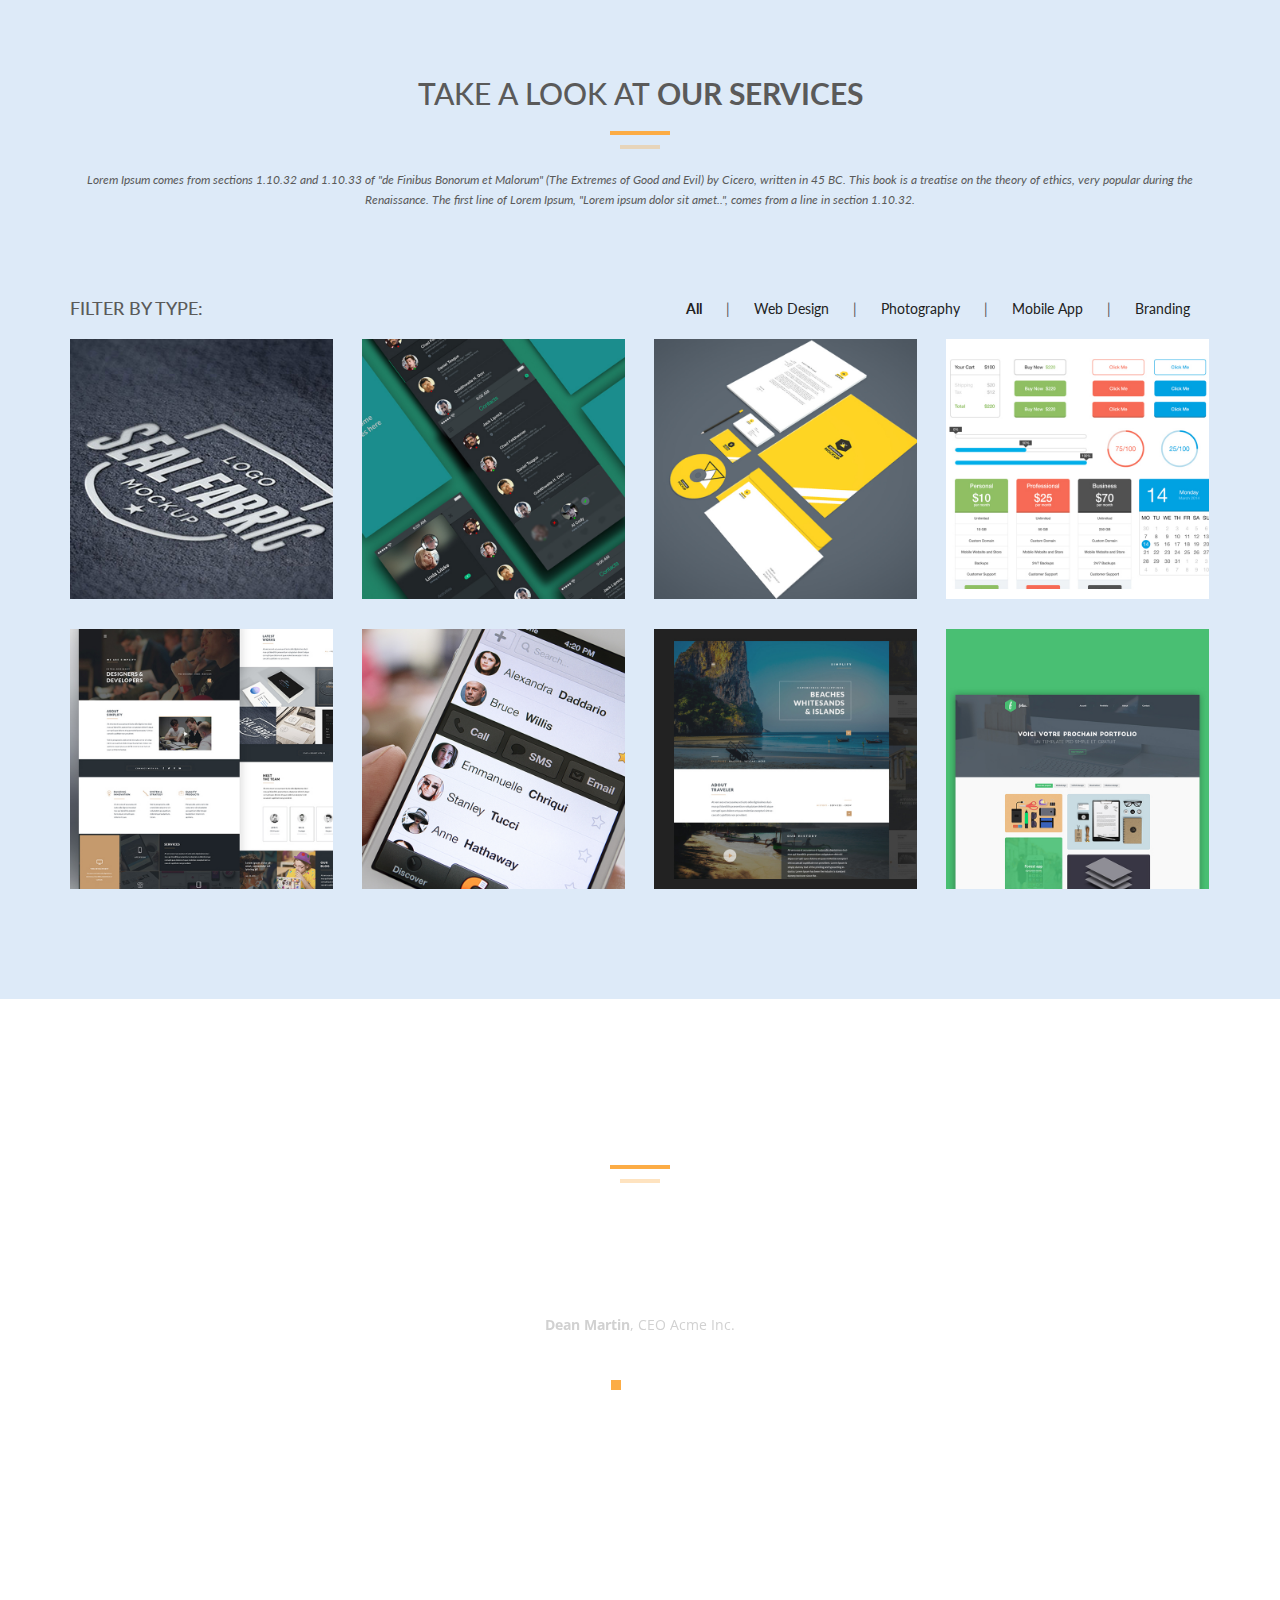
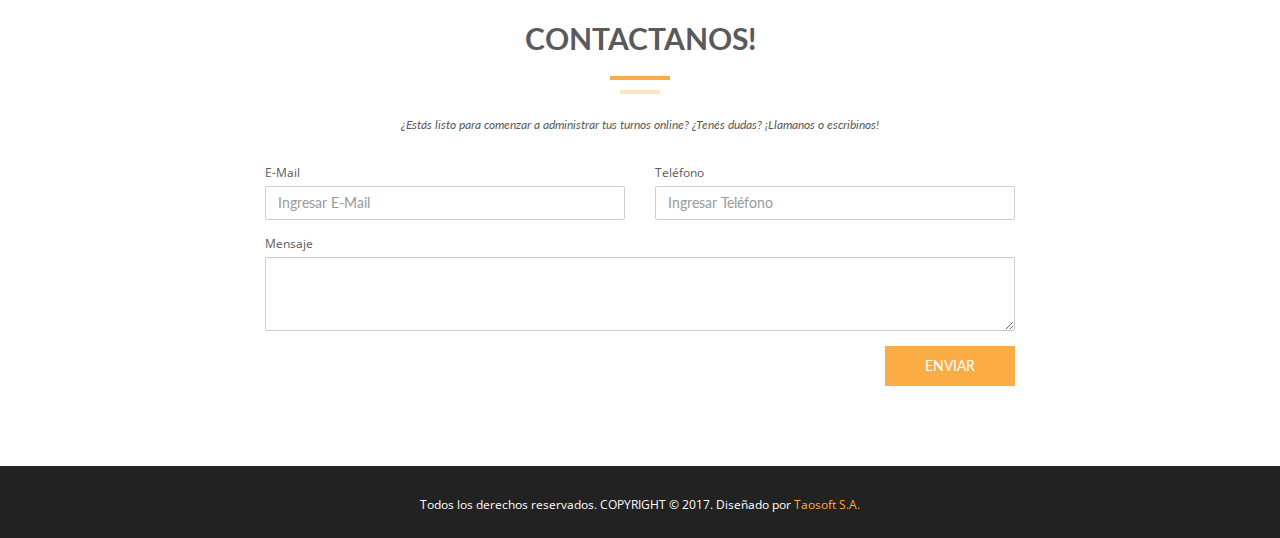
==== commit 819cdc5a: "Listo web TurMat" ====
--- a/seguimiento-satelital/index.html
+++ b/seguimiento-satelital/index.html
@@ -13,7 +13,7 @@
     
     <!-- Favicons
     ================================================== -->
-    <link rel="shortcut icon" href="img/taosoftLogo.ico" type="image/x-icon">
+    <link rel="shortcut icon" href="img/taosoftLogopng.png" type="image/x-icon">
     <link rel="apple-touch-icon" href="img/apple-touch-icon.png">
     <link rel="apple-touch-icon" sizes="72x72" href="img/apple-touch-icon-72x72.png">
     <link rel="apple-touch-icon" sizes="114x114" href="img/apple-touch-icon-114x114.png">
--- a/seguimiento-satelital/css/style.css
+++ b/seguimiento-satelital/css/style.css
@@ -133,7 +133,7 @@
 	background: -ms-linear-gradient(top,  rgba(0,0,0,0.8) 0%,rgba(0,0,0,0.73) 17%,rgba(0,0,0,0.66) 35%,rgba(0,0,0,0.55) 62%,rgba(0,0,0,0.4) 100%); /* IE10+ */
 	background: linear-gradient(to bottom,  rgba(0,0,0,0.8) 0%,rgba(0,0,0,0.73) 17%,rgba(0,0,0,0.66) 35%,rgba(0,0,0,0.55) 62%,rgba(0,0,0,0.4) 100%); /* W3C */
 	filter: progid:DXImageTransform.Microsoft.gradient( startColorstr='#cc000000', endColorstr='#66000000',GradientType=0 ); /* IE6-9 */
-	height: 750px;
+	height: 1000px;
 	background-attachment: fixed;
 }
 #tf-home p.lead{
@@ -155,7 +155,7 @@
 	border: 2px solid #b4b4b4;
 	border-radius: 50%;
 	font-size: 24px;
-	margin-top: 200px;
+	margin-top: 350px;
 	transition: all 0.5s;
 }
 a.fa.fa-angle-down:hover{
@@ -484,6 +484,11 @@
 /* Contact Section */
 #tf-contact{
 	padding: 80px 0;
+}
+
+#tf-contact h4
+{
+	text-transform: lowercase;
 }
 
 label {
--- a/seguimiento-satelital/css/responsive.css
+++ b/seguimiento-satelital/css/responsive.css
@@ -1,3 +1,63 @@
+@media (max-width: 1400px){
+  #tf-home .overlay{
+    height: 1000px;
+    }
+  a.fa.fa-angle-down {
+    padding: 10px 15px;
+    color: #fff;
+    border: 2px solid #b4b4b4;
+    border-radius: 50%;
+    font-size: 24px;
+    margin-top: 300px;
+    transition: all 0.5s;
+    }
+}
+
+@media (max-width: 1025px){
+  #tf-home .overlay{
+    height: 1000px;
+    }
+  a.fa.fa-angle-down {
+    padding: 10px 15px;
+    color: #fff;
+    border: 2px solid #b4b4b4;
+    border-radius: 50%;
+    font-size: 24px;
+    margin-top: 400px;
+    transition: all 0.5s;
+    }
+}
+
+@media (max-width: 770px){
+  #tf-home .overlay{
+    height: 1100px;
+    }
+  a.fa.fa-angle-down {
+    padding: 10px 15px;
+    color: #fff;
+    border: 2px solid #b4b4b4;
+    border-radius: 50%;
+    font-size: 24px;
+    margin-top: 400px;
+    transition: all 0.5s;
+    }
+}
+
+@media (max-width: 490px){
+  #tf-home .overlay{
+    height: 700px;
+    }
+  a.fa.fa-angle-down {
+    padding: 10px 15px;
+    color: #fff;
+    border: 2px solid #b4b4b4;
+    border-radius: 50%;
+    font-size: 24px;
+    margin-top: 150px;
+    transition: all 0.5s;
+    }
+}
+
 @media (max-width: 768px){
   .content {
 	padding: 40% 0 0;
@@ -27,6 +87,7 @@
     padding: 12% 10%;
 }
 }
+
 @media (max-width: 360px){
 .hover-bg .hover-text {
     padding: 22% 10%;
